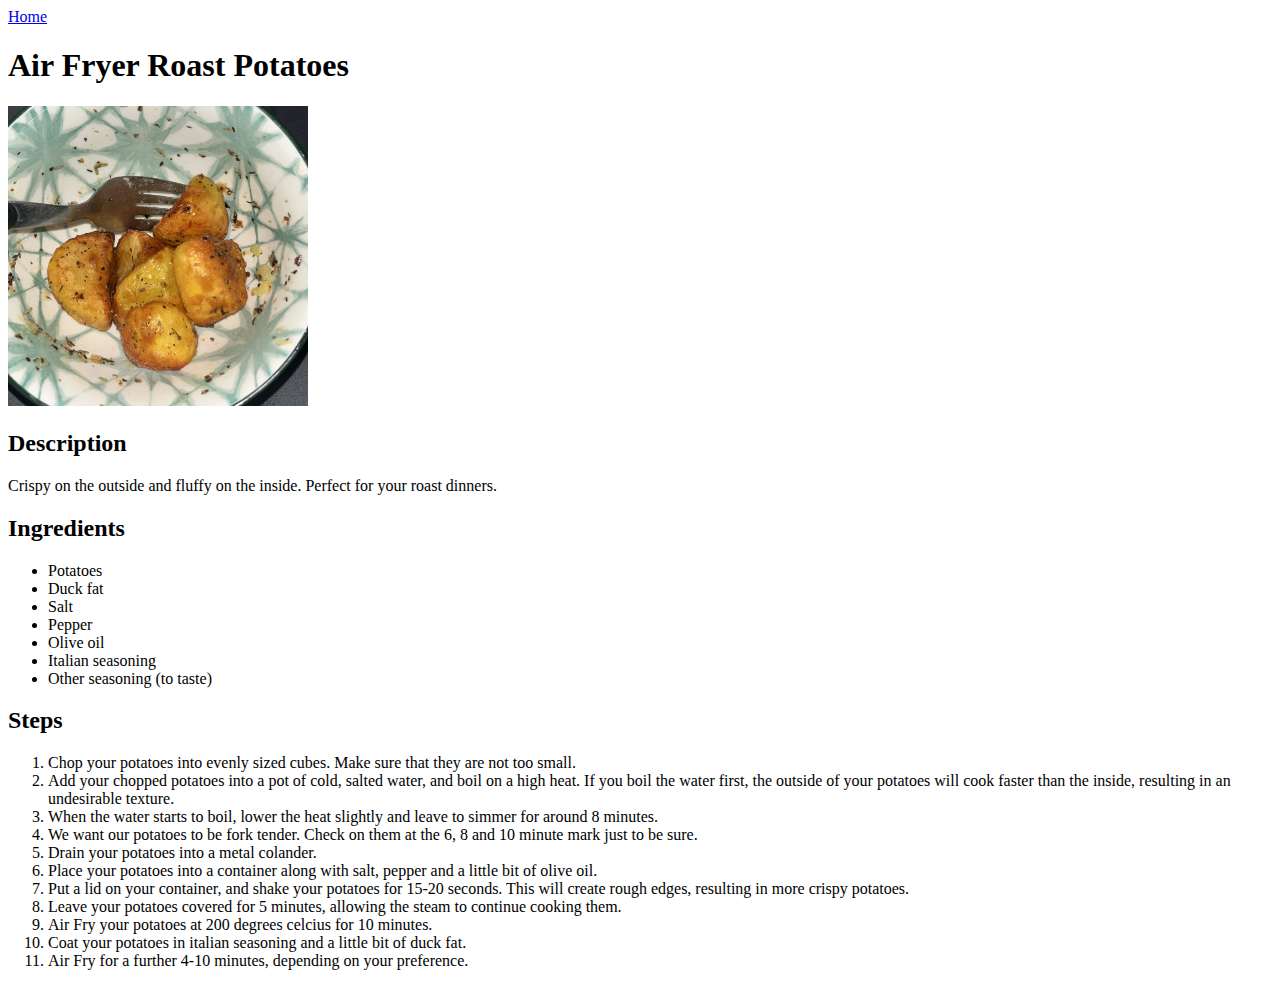
==== recipes/roast-potatoes.html @ d0c1d79a "Add Air Fryer Roast Potatoes recipe" ====
<!DOCTYPE html>
<html lang="en">
    <head>
        <meta charset="UTF-8" />
        <meta name="viewport" content="width=device-width, initial-scale=1.0" />
        <title>Air Fryer Roast Potatoes</title>
    </head>
    <body>
        <a href="../index.html">Home</a>
        <h1>Air Fryer Roast Potatoes</h1>
        <img
            src="../images/roast-potatoes.jpg"
            alt="Air Fryer Roast Potatoes"
            height="300"
            width="300"
        />
        <h2>Description</h2>
        <p>
            Crispy on the outside and fluffy on the inside. Perfect for your
            roast dinners.
        </p>

        <h2>Ingredients</h2>
        <ul>
            <li>Potatoes</li>
            <li>Duck fat</li>
            <li>Salt</li>
            <li>Pepper</li>
            <li>Olive oil</li>
            <li>Italian seasoning</li>
            <li>Other seasoning (to taste)</li>
        </ul>
        <h2>Steps</h2>
        <ol>
            <li>
                Chop your potatoes into evenly sized cubes. Make sure that they
                are not too small.
            </li>
            <li>
                Add your chopped potatoes into a pot of cold, salted water, and
                boil on a high heat. If you boil the water first, the outside of
                your potatoes will cook faster than the inside, resulting in an
                undesirable texture.
            </li>
            <li>
                When the water starts to boil, lower the heat slightly and leave
                to simmer for around 8 minutes.
            </li>
            <li>
                We want our potatoes to be fork tender. Check on them at the 6,
                8 and 10 minute mark just to be sure.
            </li>
            <li>Drain your potatoes into a metal colander.</li>
            <li>
                Place your potatoes into a container along with salt, pepper and
                a little bit of olive oil.
            </li>
            <li>
                Put a lid on your container, and shake your potatoes for 15-20
                seconds. This will create rough edges, resulting in more crispy
                potatoes.
            </li>
            <li>
                Leave your potatoes covered for 5 minutes, allowing the steam to
                continue cooking them.
            </li>
            <li>
                Air Fry your potatoes at 200 degrees celcius for 10 minutes.
            </li>
            <li>
                Coat your potatoes in italian seasoning and a little bit of duck
                fat.
            </li>
            <li>
                Air Fry for a further 4-10 minutes, depending on your
                preference.
            </li>
        </ol>
    </body>
</html>
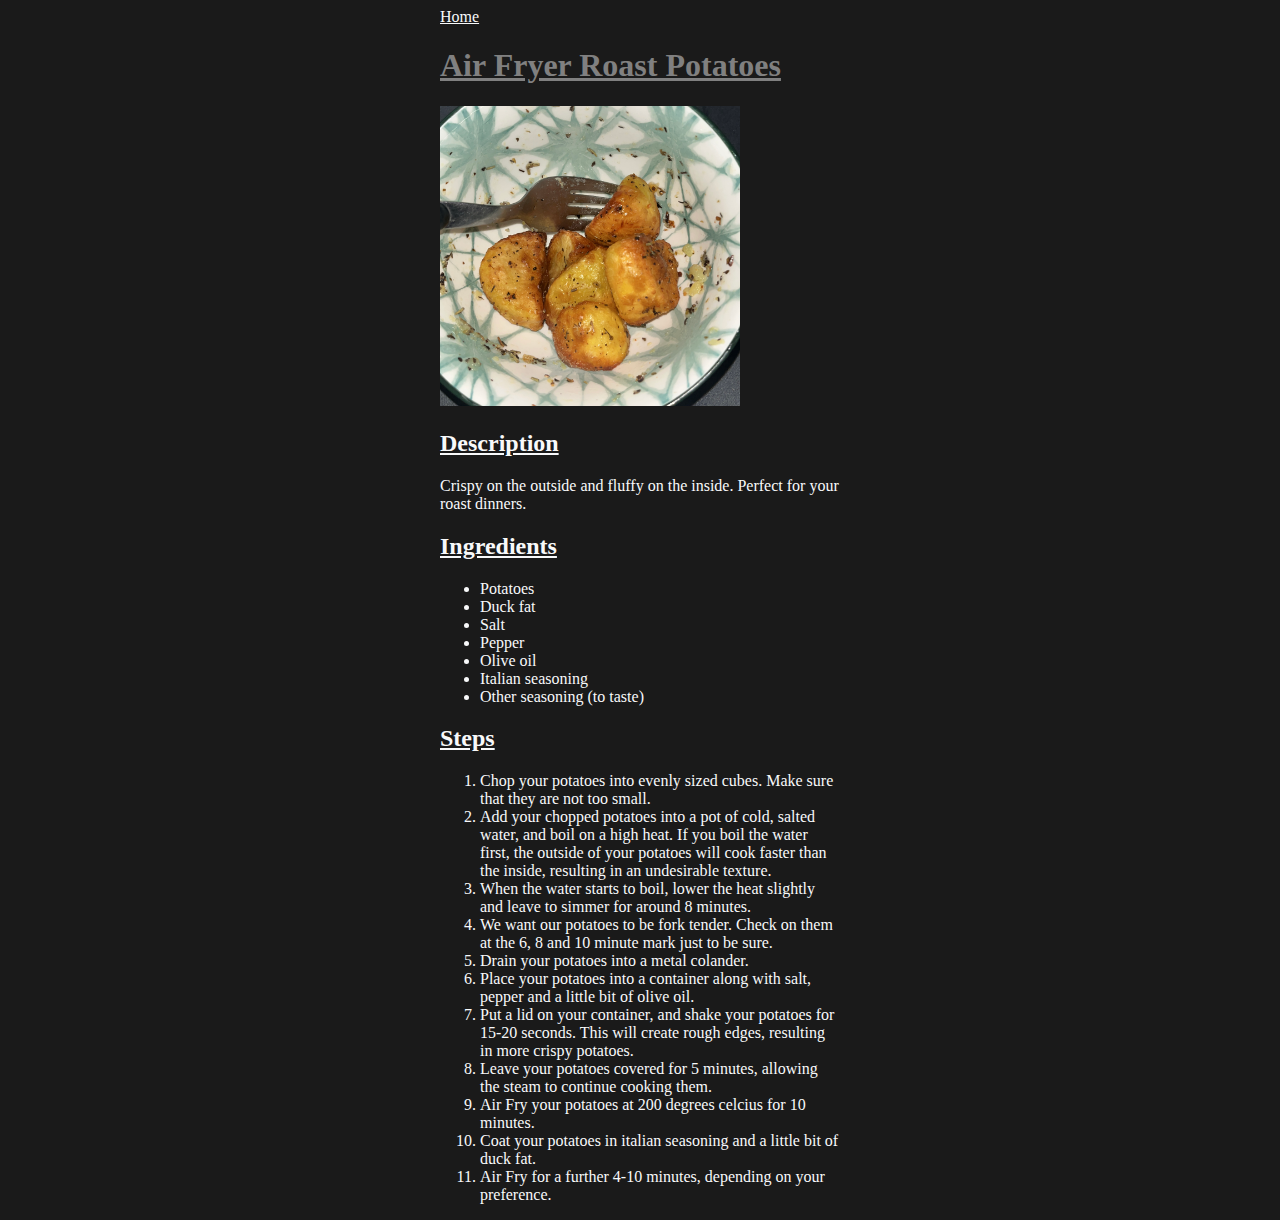
==== commit 1d630b9d: "Add container class" ====
--- a/recipes/roast-potatoes.html
+++ b/recipes/roast-potatoes.html
@@ -3,78 +3,81 @@
     <head>
         <meta charset="UTF-8" />
         <meta name="viewport" content="width=device-width, initial-scale=1.0" />
+        <link rel="stylesheet" href="../css/style.css" />
         <title>Air Fryer Roast Potatoes</title>
     </head>
     <body>
-        <a href="../index.html">Home</a>
-        <h1>Air Fryer Roast Potatoes</h1>
-        <img
-            src="../images/roast-potatoes.jpg"
-            alt="Air Fryer Roast Potatoes"
-            height="300"
-            width="300"
-        />
-        <h2>Description</h2>
-        <p>
-            Crispy on the outside and fluffy on the inside. Perfect for your
-            roast dinners.
-        </p>
+        <div class="container">
+            <a href="../index.html">Home</a>
+            <h1>Air Fryer Roast Potatoes</h1>
+            <img
+                src="../images/roast-potatoes.jpg"
+                alt="Air Fryer Roast Potatoes"
+                height="300"
+                width="300"
+            />
+            <h2>Description</h2>
+            <p>
+                Crispy on the outside and fluffy on the inside. Perfect for your
+                roast dinners.
+            </p>
 
-        <h2>Ingredients</h2>
-        <ul>
-            <li>Potatoes</li>
-            <li>Duck fat</li>
-            <li>Salt</li>
-            <li>Pepper</li>
-            <li>Olive oil</li>
-            <li>Italian seasoning</li>
-            <li>Other seasoning (to taste)</li>
-        </ul>
-        <h2>Steps</h2>
-        <ol>
-            <li>
-                Chop your potatoes into evenly sized cubes. Make sure that they
-                are not too small.
-            </li>
-            <li>
-                Add your chopped potatoes into a pot of cold, salted water, and
-                boil on a high heat. If you boil the water first, the outside of
-                your potatoes will cook faster than the inside, resulting in an
-                undesirable texture.
-            </li>
-            <li>
-                When the water starts to boil, lower the heat slightly and leave
-                to simmer for around 8 minutes.
-            </li>
-            <li>
-                We want our potatoes to be fork tender. Check on them at the 6,
-                8 and 10 minute mark just to be sure.
-            </li>
-            <li>Drain your potatoes into a metal colander.</li>
-            <li>
-                Place your potatoes into a container along with salt, pepper and
-                a little bit of olive oil.
-            </li>
-            <li>
-                Put a lid on your container, and shake your potatoes for 15-20
-                seconds. This will create rough edges, resulting in more crispy
-                potatoes.
-            </li>
-            <li>
-                Leave your potatoes covered for 5 minutes, allowing the steam to
-                continue cooking them.
-            </li>
-            <li>
-                Air Fry your potatoes at 200 degrees celcius for 10 minutes.
-            </li>
-            <li>
-                Coat your potatoes in italian seasoning and a little bit of duck
-                fat.
-            </li>
-            <li>
-                Air Fry for a further 4-10 minutes, depending on your
-                preference.
-            </li>
-        </ol>
+            <h2>Ingredients</h2>
+            <ul>
+                <li>Potatoes</li>
+                <li>Duck fat</li>
+                <li>Salt</li>
+                <li>Pepper</li>
+                <li>Olive oil</li>
+                <li>Italian seasoning</li>
+                <li>Other seasoning (to taste)</li>
+            </ul>
+            <h2>Steps</h2>
+            <ol>
+                <li>
+                    Chop your potatoes into evenly sized cubes. Make sure that
+                    they are not too small.
+                </li>
+                <li>
+                    Add your chopped potatoes into a pot of cold, salted water,
+                    and boil on a high heat. If you boil the water first, the
+                    outside of your potatoes will cook faster than the inside,
+                    resulting in an undesirable texture.
+                </li>
+                <li>
+                    When the water starts to boil, lower the heat slightly and
+                    leave to simmer for around 8 minutes.
+                </li>
+                <li>
+                    We want our potatoes to be fork tender. Check on them at the
+                    6, 8 and 10 minute mark just to be sure.
+                </li>
+                <li>Drain your potatoes into a metal colander.</li>
+                <li>
+                    Place your potatoes into a container along with salt, pepper
+                    and a little bit of olive oil.
+                </li>
+                <li>
+                    Put a lid on your container, and shake your potatoes for
+                    15-20 seconds. This will create rough edges, resulting in
+                    more crispy potatoes.
+                </li>
+                <li>
+                    Leave your potatoes covered for 5 minutes, allowing the
+                    steam to continue cooking them.
+                </li>
+                <li>
+                    Air Fry your potatoes at 200 degrees celcius for 10 minutes.
+                </li>
+                <li>
+                    Coat your potatoes in italian seasoning and a little bit of
+                    duck fat.
+                </li>
+                <li>
+                    Air Fry for a further 4-10 minutes, depending on your
+                    preference.
+                </li>
+            </ol>
+        </div>
     </body>
 </html>
--- a/css/style.css
+++ b/css/style.css
@@ -0,0 +1,22 @@
+* {
+    font-family: 'Poppins';
+    background-color: #1a1a1a;
+    color: #f8f9fa;
+    /* text-align: center; */
+}
+
+.container {
+    margin: 0 auto;
+    max-width: 400px;
+}
+
+h1 {
+    text-decoration: underline;
+    font-family: Georgia, 'Times New Roman', Times, serif;
+    color: grey;
+}
+
+h1,
+h2 {
+    text-decoration: underline;
+}
